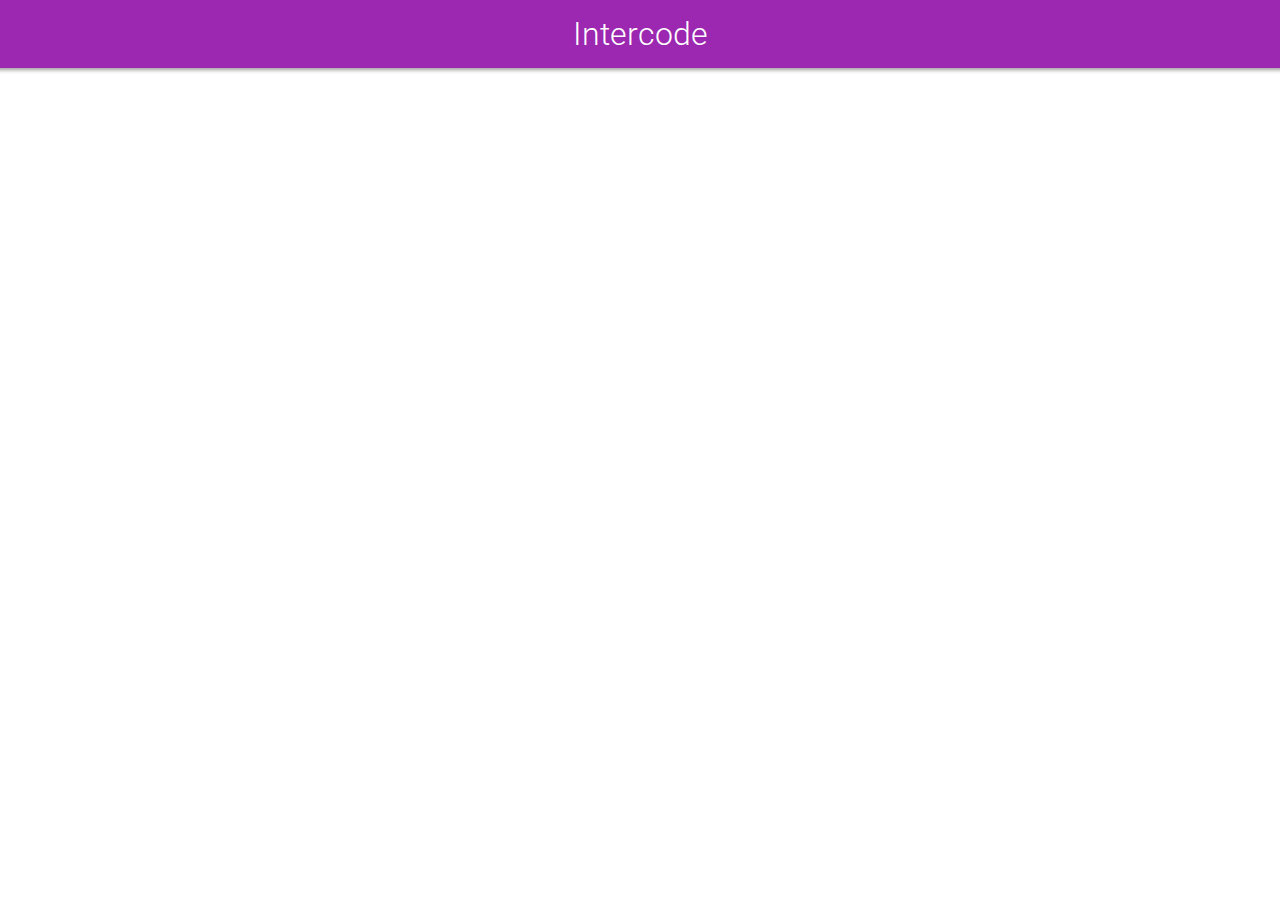
==== index.html @ 8ddb8d0a "Added header and header style" ====
<!DOCTYPE html>
<html>
<head>
	<title>Intercode</title>
	<link rel="stylesheet" type="text/css" href="css/style.css">
	<script type="text/javascript" src="js/main.js"></script>
	<script src="https://ajax.googleapis.com/ajax/libs/jquery/2.2.0/jquery.min.js"></script>
	<link href='https://fonts.googleapis.com/css?family=Roboto:400,300' rel='stylesheet' type='text/css'>
</head>
<body>
<header>
	<h1>Intercode</h1>
</header>
</body>
</html>
---- css/style.css ----
*,html{
	padding: 0px;
	margin: 0px;
}
header {
	display: block;
	background-color: #9C27B0;
	padding: 15px 0px;
	box-shadow: 0px -2px 4px 4px rgba(0,0,0,0.4);
}
header h1 {
	color: white;
	text-align: center;
	font-family: Roboto, sans-serif;
	font-weight: 300;
}
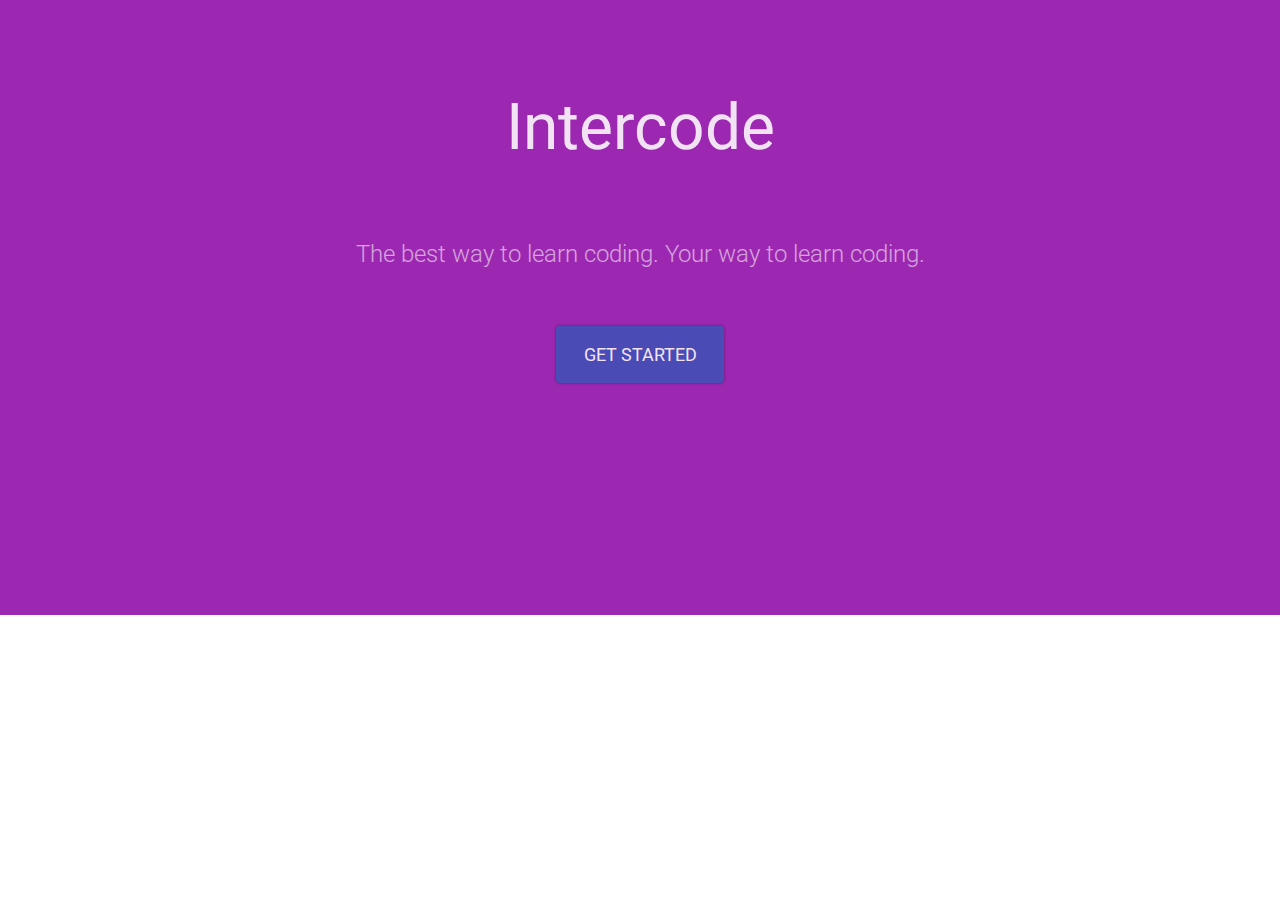
==== commit b9784d7e: "Logging in works" ====
--- a/index.html
+++ b/index.html
@@ -3,13 +3,43 @@
 <head>
 	<title>Intercode</title>
 	<link rel="stylesheet" type="text/css" href="css/style.css">
+
+	<script src="https://ajax.googleapis.com/ajax/libs/jquery/2.2.0/jquery.min.js"></script>
+	<script src="https://cdn.firebase.com/js/client/2.4.1/firebase.js"></script>
+	<script type="text/javascript" src="js/jquery.lightbox_me.js"></script>
 	<script type="text/javascript" src="js/main.js"></script>
-	<script src="https://ajax.googleapis.com/ajax/libs/jquery/2.2.0/jquery.min.js"></script>
+	
 	<link href='https://fonts.googleapis.com/css?family=Roboto:400,300' rel='stylesheet' type='text/css'>
 </head>
 <body>
-<header>
+<header id = "mainheader">
 	<h1>Intercode</h1>
+	<h2>The best way to learn coding. Your way to learn coding.</h2>
+	<br><br><br><br>
+	<a id="getstarted" class="button big">GET STARTED</a>
 </header>
+<section id = "signuparea">
+<h1>Let's do this.</h1>
+<input placeholder="Email" type="email" id="signemail"></input>
+<input placeholder="Password" type="password" id="signpassword"></input>
+<br><br><br>
+<a class="button big" id="signup">SIGN UP</a>
+<br><br><br>
+<span>Already have an account? <a href="#" id="loginlink">Login.</a>
+<br>
+<br>
+</section>
+
+<section id = "loginarea">
+<h1>Welcome back.</h1>
+<input placeholder="Email" type="email" id="logemail"></input>
+<input placeholder="Password" type="password" id="logpassword"></input>
+<br><br><br>
+<a class="button big" id="login">LOGIN</a>
+<br><br><br>
+<span>No account? <a href="#" id="resignup">Sign up.</a>
+<br>
+<br>
+</section>
 </body>
 </html>--- a/css/style.css
+++ b/css/style.css
@@ -1,7 +1,52 @@
+/**
+Global/Material styles
+**/
+.button {
+	text-decoration: none;
+	opacity: 0.87;
+	color: white;
+	background-color: #3F51B5;
+	border-radius: 0.2em;
+	padding: 0.5em 1em;
+	box-shadow: 0px 0px 2px 1px rgba(0,0,0,0.2);
+}
+.button.big {
+	font-size: 1.15em;
+	padding: 1em 1.5em;
+}
 *,html{
 	padding: 0px;
 	margin: 0px;
+	font-family: Roboto, sans-serif;
 }
+
+/**
+Main splash page
+**/
+#mainheader {
+	text-align: center;
+	min-height: 65vh;
+	color: white;
+	box-shadow: initial;
+}
+#mainheader h1 {
+	text-align: center;
+	padding: 0px;
+	font-size: 4em;
+	line-height: 25vh;
+}
+#mainheader h2 {
+	opacity: 0.57;
+	font-weight: 300;
+	text-align: center;
+}
+#getstarted {
+	margin-top: 5em;
+}
+
+/**
+Header
+**/
 header {
 	display: block;
 	background-color: #9C27B0;
@@ -10,7 +55,80 @@
 }
 header h1 {
 	color: white;
+	text-align: left;
+	padding-left: 2em;
+	font-weight: 400;
+	opacity: 0.87;
+	font-size: 2.5em;
+}
+
+/**
+Lesson List
+**/
+.lessonitem {
+	display: block;
+	width: 100%;
+	border-bottom: 1px solid rgba(0,0,0,0.2);
+	height: 15vh;
+}
+.lessontitle {
+	font-size: 2em;
+	font-weight: 300;
+	opacity: 0.87;
+}
+.lessonitemleft, .lessonitemright {
+	float: left;
+}
+.lessonitemleft {
+	width: 55vw;
+	text-align: right;
+	padding: 2.5vw;
+}
+.lessonitemright {
+	line-height: 15vh;
+	width: 40vw;
+}
+.tag {
+	display: block;
+	padding: 0.1em 0.3em;
+	border-radius: 0.15em;
+	float: right;
+	margin: 0px 2px;
+}
+.theme {
+	color: rgba(0,0,0,0.54);
+	background-color: rgba(0,0,0,0.12);
+	opacity: 0.87;
+}
+.easy {
+	color: rgba(76,175,80,.54);
+	background-color: rgba(76,175,80,.12);
+}
+
+/**
+Login area
+**/
+#loginarea, #signuparea{
+	display: none;
+	background: white;
+	width: 50vw;
+	border-radius: .2em;
 	text-align: center;
-	font-family: Roboto, sans-serif;
+}
+#loginarea h1 , #signuparea h1{
+	text-align: center;
 	font-weight: 300;
-}+	font-size: 2em;
+	margin: 20px 0px;
+}
+#loginarea input , #signuparea input{
+	text-align: center;
+	width: 44vw;
+	margin: 5px 1.5vw;
+	padding: 1.5vw;
+	font-size: 1.5em;
+	border-radius: 2em;
+	opacity: 0.87;
+	border: 1px solid rgba(0,0,0,0.1);
+	outline: 0px;
+}
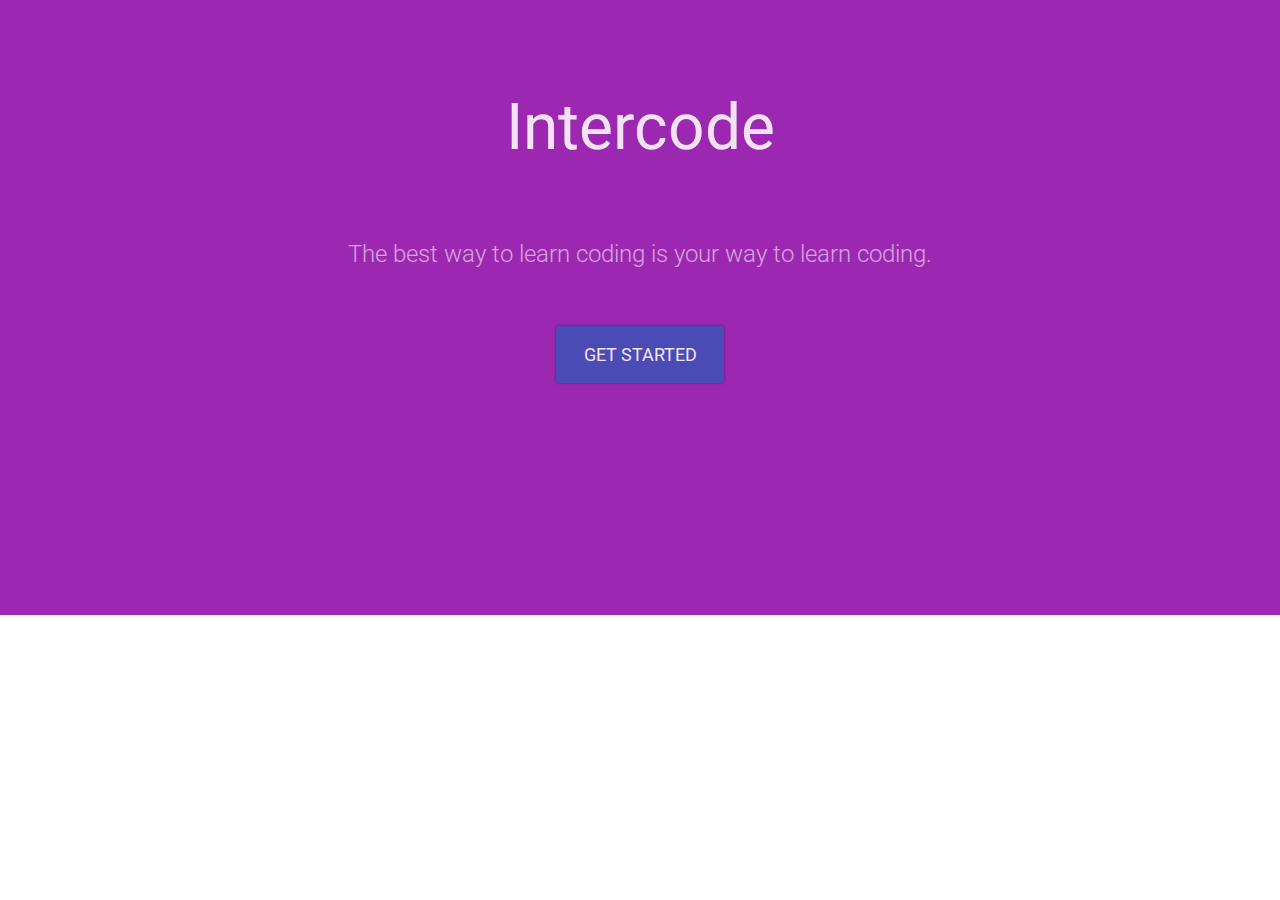
==== commit ae417af1: "Programmatically Generate Lesson List" ====
--- a/index.html
+++ b/index.html
@@ -14,7 +14,7 @@
 <body>
 <header id = "mainheader">
 	<h1>Intercode</h1>
-	<h2>The best way to learn coding. Your way to learn coding.</h2>
+	<h2>The best way to learn coding is your way to learn coding.</h2>
 	<br><br><br><br>
 	<a id="getstarted" class="button big">GET STARTED</a>
 </header>
--- a/css/style.css
+++ b/css/style.css
@@ -68,10 +68,11 @@
 .lessonitem {
 	display: block;
 	width: 100%;
-	border-bottom: 1px solid rgba(0,0,0,0.2);
+	border-bottom: 1px solid rgba(0,0,0,0.05);
 	height: 15vh;
 }
 .lessontitle {
+	margin-top: 20px;
 	font-size: 2em;
 	font-weight: 300;
 	opacity: 0.87;
@@ -80,13 +81,15 @@
 	float: left;
 }
 .lessonitemleft {
-	width: 55vw;
+	width: 60vw;
 	text-align: right;
-	padding: 2.5vw;
 }
 .lessonitemright {
 	line-height: 15vh;
 	width: 40vw;
+}
+.lessonitemright .button {
+	margin-left: 20px;
 }
 .tag {
 	display: block;
@@ -100,11 +103,18 @@
 	background-color: rgba(0,0,0,0.12);
 	opacity: 0.87;
 }
-.easy {
+.BEGINNER {
 	color: rgba(76,175,80,.54);
 	background-color: rgba(76,175,80,.12);
 }
-
+.INTERMEDIATE {
+	color: rgba(220,231,117,.95);
+	background-color: rgba(220,231,117,.32);
+}
+.HARD {
+	color: rgba(255,0,0,.54);
+	background-color: rgba(255,0,0,.12);
+}
 /**
 Login area
 **/
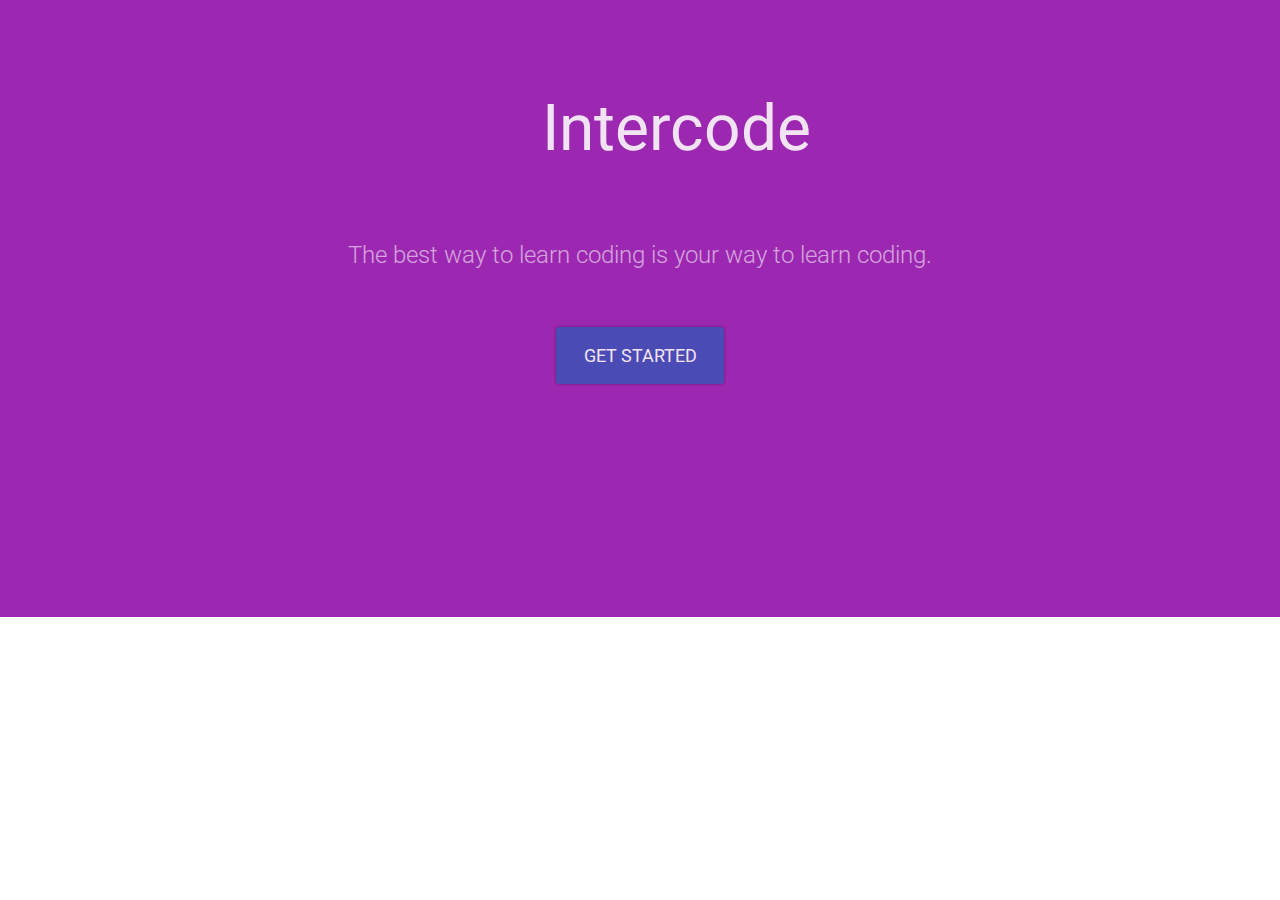
==== commit 83db9fb7: "Theme Choices" ====
--- a/index.html
+++ b/index.html
@@ -37,7 +37,7 @@
 <br><br><br>
 <a class="button big" id="login">LOGIN</a>
 <br><br><br>
-<span>No account? <a href="#" id="resignup">Sign up.</a>
+<span>No account? <a href="#" id="resignup">Sign up.</a></span>
 <br>
 <br>
 </section>
--- a/css/style.css
+++ b/css/style.css
@@ -9,6 +9,9 @@
 	border-radius: 0.2em;
 	padding: 0.5em 1em;
 	box-shadow: 0px 0px 2px 1px rgba(0,0,0,0.2);
+	border: 0px;
+	outline: 0px;
+	font-family: Roboto, sans-serif;
 }
 .button.big {
 	font-size: 1.15em;
@@ -17,6 +20,8 @@
 *,html{
 	padding: 0px;
 	margin: 0px;
+}
+#main {
 	font-family: Roboto, sans-serif;
 }
 
@@ -48,15 +53,18 @@
 Header
 **/
 header {
+	z-index: 2;
+	position: relative;
 	display: block;
 	background-color: #9C27B0;
-	padding: 15px 0px;
+	padding: 1em 0px;
 	box-shadow: 0px -2px 4px 4px rgba(0,0,0,0.4);
+	font-family: Roboto, sans-serif;
 }
 header h1 {
+	margin-left: 72px;
 	color: white;
 	text-align: left;
-	padding-left: 2em;
 	font-weight: 400;
 	opacity: 0.87;
 	font-size: 2.5em;
@@ -98,20 +106,20 @@
 	float: right;
 	margin: 0px 2px;
 }
-.theme {
+.tag.theme {
 	color: rgba(0,0,0,0.54);
 	background-color: rgba(0,0,0,0.12);
 	opacity: 0.87;
 }
-.BEGINNER {
+.tag.BEGINNER {
 	color: rgba(76,175,80,.54);
 	background-color: rgba(76,175,80,.12);
 }
-.INTERMEDIATE {
+.tag.INTERMEDIATE {
 	color: rgba(220,231,117,.95);
 	background-color: rgba(220,231,117,.32);
 }
-.HARD {
+.tag.HARD {
 	color: rgba(255,0,0,.54);
 	background-color: rgba(255,0,0,.12);
 }
@@ -142,3 +150,184 @@
 	border: 1px solid rgba(0,0,0,0.1);
 	outline: 0px;
 }
+
+/**
+Code editing
+**/
+form {
+	font-family: monospace;
+}
+#editor-wrapper, #console-wrapper, #button-wrapper {
+	width: 60%;
+	margin: 10px auto;
+}
+
+.CodeMirror {
+	box-shadow: 0px 0px 2px 1px rgba(0,0,0,0.2);
+	border-radius: 0.2em;
+}
+#button-wrapper .button {
+	box-shadow: initial;
+}
+#editor-wrapper .CodeMirror {
+	height: 40%;
+}
+#console-wrapper .CodeMirror{
+	margin-top: 20px;
+	height: 10%;
+}
+#button-wrapper {
+	margin-top:-3em;
+	padding-right: 10px;
+	text-align: right;
+}
+.run { 
+	margin: 10px auto;
+}
+#lesson-text {
+	width: 60%;
+	margin: 10px auto;
+	font-family: Roboto, sans-serif;
+	font-weight: 300;
+	font-size: 1.2em;
+	line-height: 1.5em;
+	padding: 1.5em 0;
+}
+
+/**
+Menu
+**/
+#hamburger {
+	float: left;
+	color: white;
+	font-size: 2em;
+	z-index: ;
+	margin: 0px 20px;
+	font-weight: 300;
+	display: block;
+	cursor: 
+}
+#menu {
+	position: fixed;
+	display: none;
+	top: 4em;
+	left: 0px;
+	height: 100vh;
+	width:18%;
+	z-index: 1;
+	background: white;
+	border-right: 1px solid rgba(0,0,0,0.05);
+	overflow: hidden;
+	padding-top: 2em;
+}
+#menu ul li{
+	width: 100%;
+	text-align: center;
+	font-family: Roboto, sans-serif;
+	display: block;
+	text-align: left;
+	
+}
+#menu ul li a {
+	display: block;
+	padding: 1em 0;
+	font-size: 1.5em;
+	text-decoration: none;
+	font-weight: 300;
+	width: 100%;
+	color: black;
+	padding-left: 20px;	
+}
+.active, #menu ul li a:hover {
+	background-color: rgba(0,0,0,0.05);
+}
+
+/**
+Profile
+**/
+#profile-wrapper {
+	width: 100%;
+	margin: 20px auto;
+	text-align: center;
+}
+#profilepic {
+	border-radius: 100%;
+	box-shadow: 0px 0px 10px -4px black;
+	margin: 0px auto;
+}
+.welcome {
+	font-family: Roboto, sans-serif;
+	font-size: 2em;
+	line-height: 3em;
+	font-weight: 300;
+}
+.points {
+	font-family: Roboto, sans-serif;
+	font-size: 1.5em;
+	line-height: 2em;
+	font-weight: 300;
+}
+
+/**
+Loading
+**/
+.spinner {
+  width: 40px;
+  height: 40px;
+  margin: 100px auto;
+  background-color: #333;
+
+  border-radius: 100%;  
+  -webkit-animation: sk-scaleout 1.0s infinite ease-in-out;
+  animation: sk-scaleout 1.0s infinite ease-in-out;
+}
+
+@-webkit-keyframes sk-scaleout {
+  0% { -webkit-transform: scale(0) }
+  100% {
+    -webkit-transform: scale(1.0);
+    opacity: 0;
+  }
+}
+
+@keyframes sk-scaleout {
+  0% { 
+    -webkit-transform: scale(0);
+    transform: scale(0);
+  } 100% {
+    -webkit-transform: scale(1.0);
+    transform: scale(1.0);
+    opacity: 0;
+  }
+}
+
+/**
+Choosing Themes
+**/
+#themes {
+	font-family: Roboto, sans-serif;
+	font-weight: 300;
+	display: none;
+	width: 60%;
+	background-color: white;
+	border-radius: 0.2em;
+	text-align: center;
+}
+#themes h1 {
+	font-weight: 300;
+	font-size: 3em;
+	margin: 20px 0px;
+}
+#themes .theme {
+	display: inline-block;
+	padding: 5px 15px;
+	font-size: 1.3em;
+	background-color: rgba(0,0,0,0.1);
+	border-radius: 1em;
+	margin: 10px 20px;
+	opacity: 0.87;
+}
+#themes .theme.active {
+	background-color: #3F51B5;
+	color: white;
+}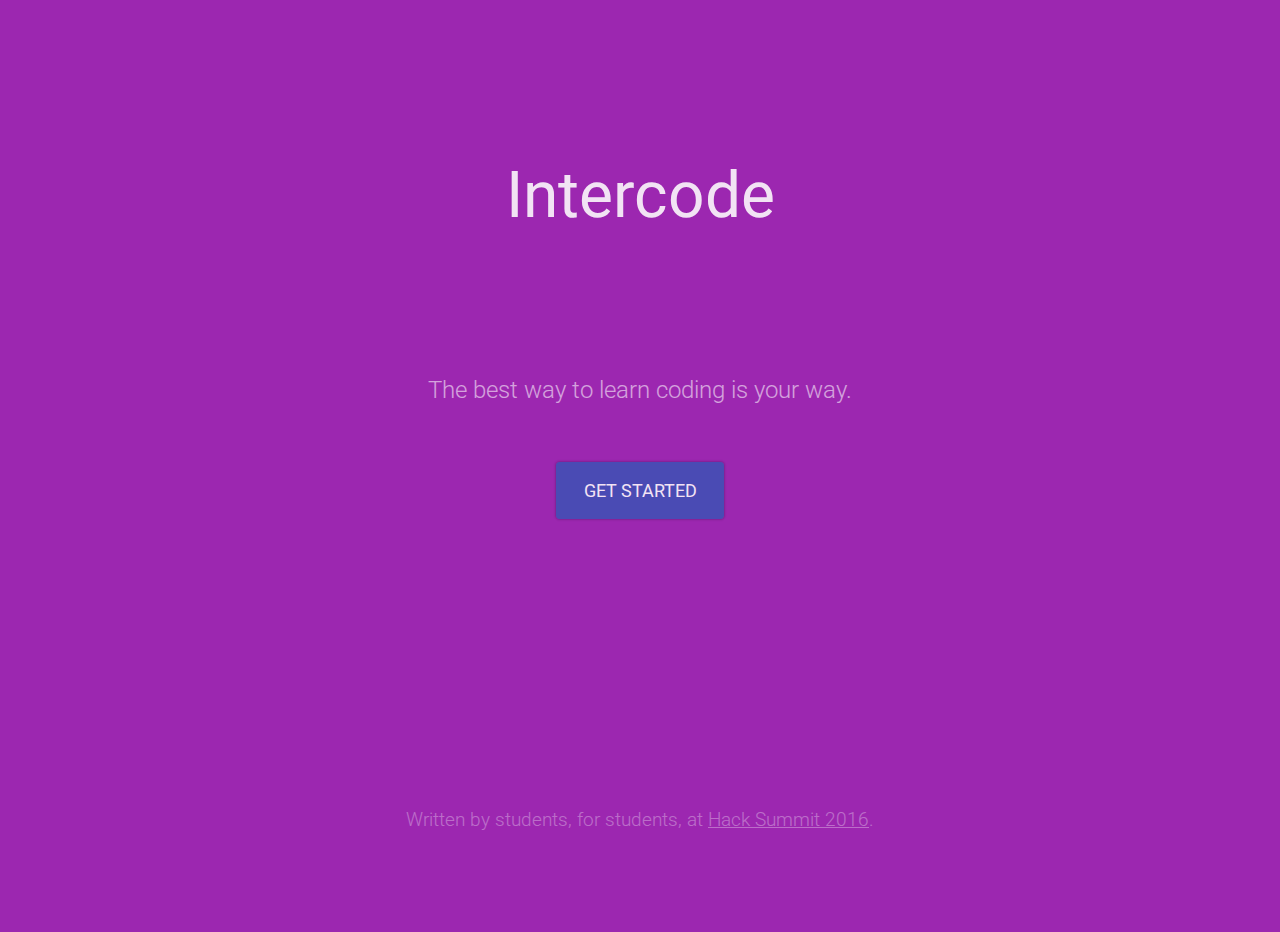
==== commit 832c5030: "Landing page update" ====
--- a/index.html
+++ b/index.html
@@ -14,7 +14,7 @@
 <body>
 <header id = "mainheader">
 	<h1>Intercode</h1>
-	<h2>The best way to learn coding is your way to learn coding.</h2>
+	<h2>The best way to learn coding is your way.</h2>
 	<br><br><br><br>
 	<a id="getstarted" class="button big">GET STARTED</a>
 </header>
@@ -40,6 +40,12 @@
 <span>No account? <a href="#" id="resignup">Sign up.</a></span>
 <br>
 <br>
+
+</section>
+<section class="descriptor-wrapper">
+<span class="descriptor">
+Written by students, for students, at <a href="https://hacksummit.org/">Hack Summit 2016</a>.
+</span>
 </section>
 </body>
 </html>--- a/css/style.css
+++ b/css/style.css
@@ -12,6 +12,12 @@
 	border: 0px;
 	outline: 0px;
 	font-family: Roboto, sans-serif;
+	-webkit-user-select: none; /* Chrome/Safari */        
+	-moz-user-select: none; /* Firefox */
+	-ms-user-select: none; /* IE10+ */
+	-o-user-select: none;
+	user-select: none;
+	cursor: pointer;
 }
 .button.big {
 	font-size: 1.15em;
@@ -25,20 +31,22 @@
 	font-family: Roboto, sans-serif;
 }
 
+
 /**
 Main splash page
 **/
 #mainheader {
 	text-align: center;
-	min-height: 65vh;
+	min-height: 75vh;
 	color: white;
 	box-shadow: initial;
 }
 #mainheader h1 {
 	text-align: center;
+	margin-left: 0px;
 	padding: 0px;
 	font-size: 4em;
-	line-height: 25vh;
+	line-height: 40vh;
 }
 #mainheader h2 {
 	opacity: 0.57;
@@ -47,6 +55,24 @@
 }
 #getstarted {
 	margin-top: 5em;
+}
+.descriptor-wrapper {
+	background-color:#9C27B0;
+	height: 25vh;
+	text-align: center;
+}
+.descriptor {
+	opacity: 0.32;
+	font-family: Roboto, sans-serif;
+	font-size: 1.2em;
+	font-weight: 300;
+	text-align: center;
+	width: 100vw;
+	line-height: 25vh;
+	color: white;
+}
+.descriptor a:visited, .descriptor a {
+	color: white;
 }
 
 /**
@@ -132,6 +158,8 @@
 	width: 50vw;
 	border-radius: .2em;
 	text-align: center;
+	font-family: Roboto, sans-serif;
+	font-weight: 300;
 }
 #loginarea h1 , #signuparea h1{
 	text-align: center;
@@ -193,6 +221,12 @@
 	line-height: 1.5em;
 	padding: 1.5em 0;
 }
+.wrong {
+	box-shadow: 0px 0px 4px 4px rgba(255,0,0,0.5);
+}
+.right {
+	box-shadow: 0px 0px 4px 4px rgba(0,255,0,0.5);
+}
 
 /**
 Menu
@@ -203,9 +237,10 @@
 	font-size: 2em;
 	z-index: ;
 	margin: 0px 20px;
-	font-weight: 300;
-	display: block;
-	cursor: 
+	opacity: 0.87;
+	font-weight: 300;
+	display: block;
+	cursor: pointer; 
 }
 #menu {
 	position: fixed;
@@ -217,6 +252,7 @@
 	z-index: 1;
 	background: white;
 	border-right: 1px solid rgba(0,0,0,0.05);
+	box-shadow: -2px 0px 3px 4px rgba(0,0,0,0.2);
 	overflow: hidden;
 	padding-top: 2em;
 }
@@ -261,7 +297,7 @@
 	line-height: 3em;
 	font-weight: 300;
 }
-.points {
+.points, .ranking {
 	font-family: Roboto, sans-serif;
 	font-size: 1.5em;
 	line-height: 2em;
@@ -326,8 +362,60 @@
 	border-radius: 1em;
 	margin: 10px 20px;
 	opacity: 0.87;
+	cursor: pointer;
 }
 #themes .theme.active {
 	background-color: #3F51B5;
 	color: white;
+}
+
+/**
+Autosave
+**/
+.notification {
+	position: fixed;
+	right: 10px;
+	color: rgba(76,175,80,.54);
+	background-color: rgba(76,175,80,.12);
+	border: 1px solid rgba(76,175,80,.32);
+	border-radius: 0.2em;
+	font-family: Roboto, sans-serif;
+	font-weight: 300;
+	padding: 0.3em 0.5em;
+	font-size: 1.5em;
+	display: none;
+}
+#autosave {
+	bottom: 10px;
+}
+#points {
+	bottom: 2.5em;
+}
+
+/**
+Next button
+**/
+#next {
+	margin: 0px auto;
+	padding:  0.5em 2em;
+}
+#next-wrapper {
+	text-align: center;
+}
+
+/**
+Wrong notification 
+**/
+#tag-wrapper {
+	text-align: center;
+}
+.wrongnoti {
+	font-family: Roboto, sans-serif;
+	font-weight: 300;
+	display: none;
+	color: rgba(255,0,0,.54);
+	background-color: rgba(255,0,0,.12);
+	border: 1px solid rgba(255,0,0,.32);
+	padding: 0.2em;
+	border-radius: 0.1em;
 }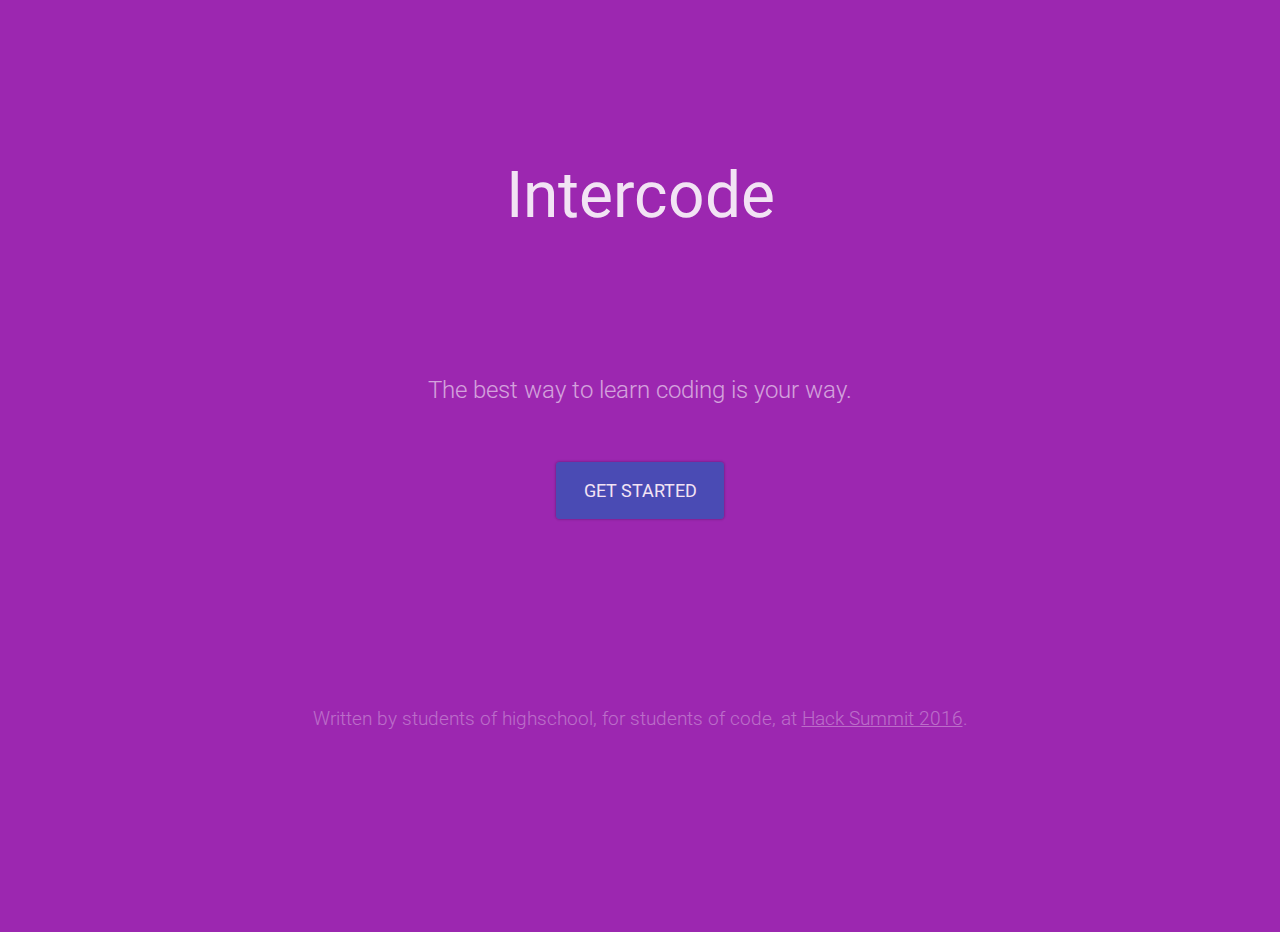
==== commit 426b2489: "Update pages, squashed :bug:" ====
--- a/index.html
+++ b/index.html
@@ -44,7 +44,7 @@
 </section>
 <section class="descriptor-wrapper">
 <span class="descriptor">
-Written by students, for students, at <a href="https://hacksummit.org/">Hack Summit 2016</a>.
+Written by students of highschool, for students of code, at <a href="https://hacksummit.org/">Hack Summit 2016</a>.
 </span>
 </section>
 </body>
--- a/css/style.css
+++ b/css/style.css
@@ -68,7 +68,6 @@
 	font-weight: 300;
 	text-align: center;
 	width: 100vw;
-	line-height: 25vh;
 	color: white;
 }
 .descriptor a:visited, .descriptor a {
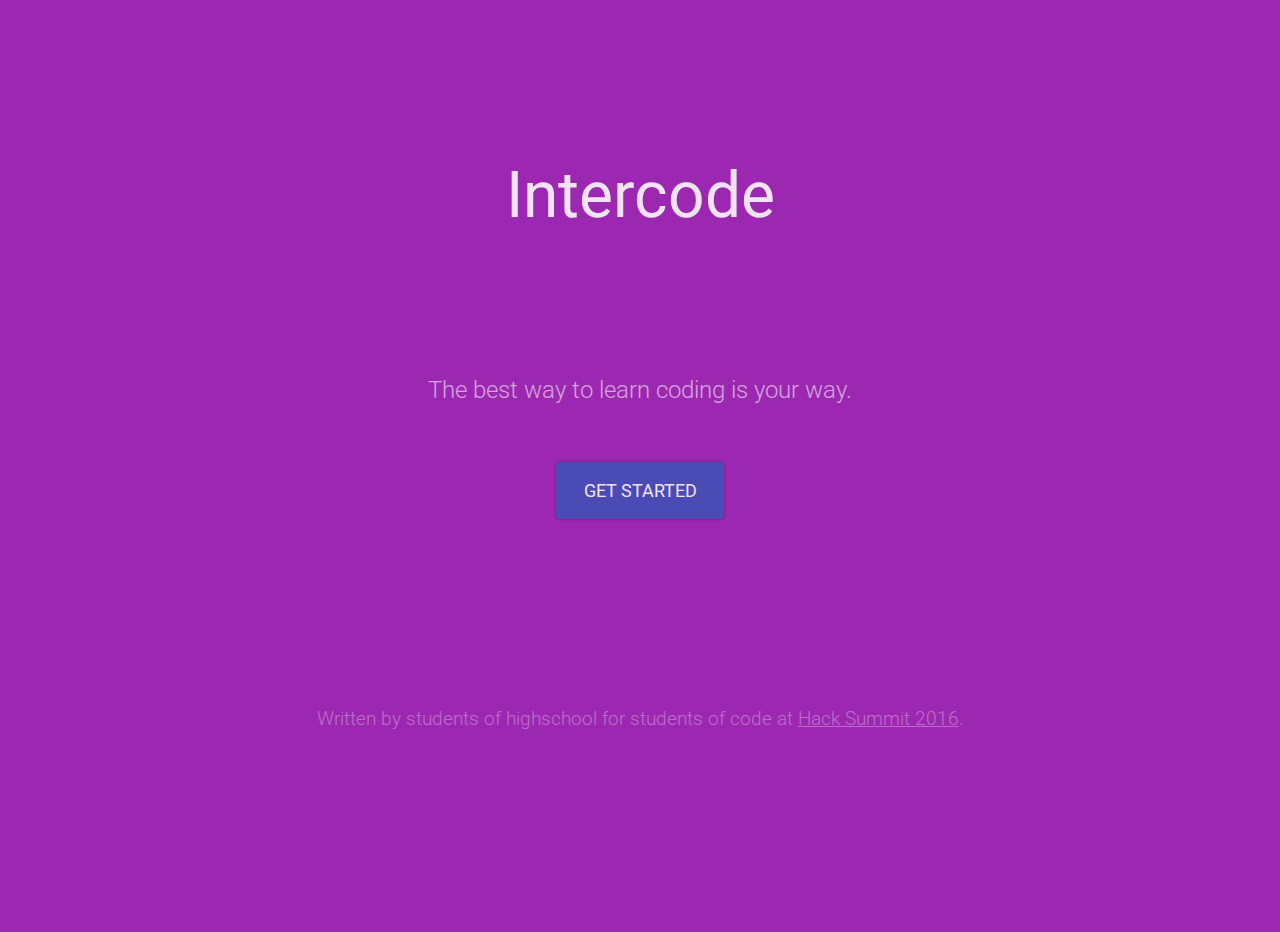
==== commit f3c6e980: "Got rid of unnecessary commas" ====
--- a/index.html
+++ b/index.html
@@ -19,18 +19,22 @@
 	<a id="getstarted" class="button big">GET STARTED</a>
 </header>
 <section id = "signuparea">
+<div class="notloading">
 <h1>Let's do this.</h1>
 <input placeholder="Email" type="email" id="signemail"></input>
 <input placeholder="Password" type="password" id="signpassword"></input>
 <br><br><br>
-<a class="button big" id="signup">SIGN UP</a>
-<br><br><br>
-<span>Already have an account? <a href="#" id="loginlink">Login.</a>
+<a class="button big" id="signup">SIGN UP</a><br><br><br>
+<span>Already have an account? <a href="#" id="loginlink">Login.</a></span>
 <br>
 <br>
+</div>
+<div class="spinner" style="display: none"></div>
+
 </section>
 
 <section id = "loginarea">
+<div class="notloading">
 <h1>Welcome back.</h1>
 <input placeholder="Email" type="email" id="logemail"></input>
 <input placeholder="Password" type="password" id="logpassword"></input>
@@ -40,11 +44,12 @@
 <span>No account? <a href="#" id="resignup">Sign up.</a></span>
 <br>
 <br>
-
+</div>
+<div class="spinner" style="display:none"></div>
 </section>
 <section class="descriptor-wrapper">
 <span class="descriptor">
-Written by students of highschool, for students of code, at <a href="https://hacksummit.org/">Hack Summit 2016</a>.
+Written by students of highschool for students of code at <a href="https://hacksummit.org/">Hack Summit 2016</a>.
 </span>
 </section>
 </body>
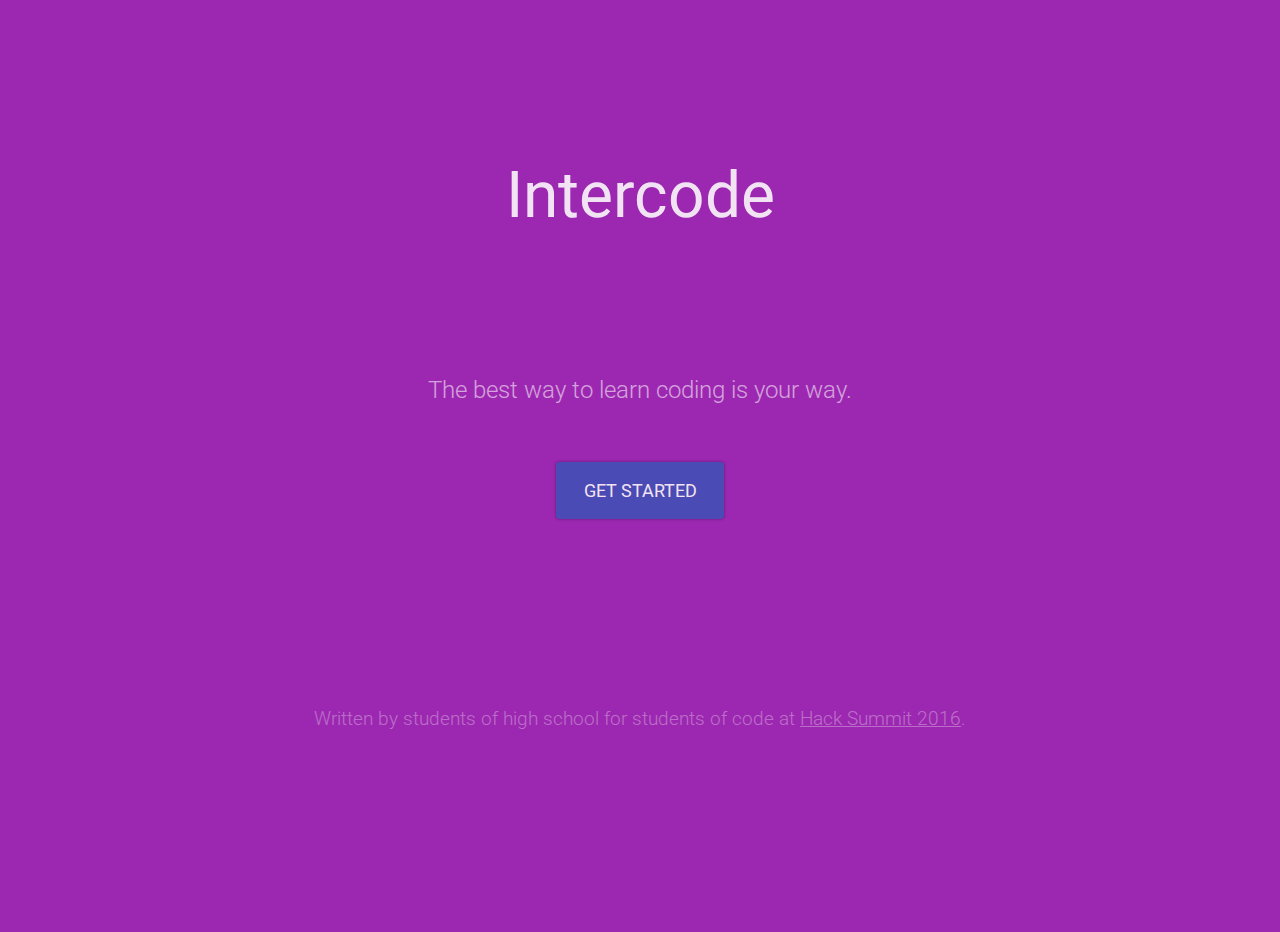
==== commit 80b5797e: "Added necessary space" ====
--- a/index.html
+++ b/index.html
@@ -49,7 +49,7 @@
 </section>
 <section class="descriptor-wrapper">
 <span class="descriptor">
-Written by students of highschool for students of code at <a href="https://hacksummit.org/">Hack Summit 2016</a>.
+Written by students of high school for students of code at <a href="https://hacksummit.org/">Hack Summit 2016</a>.
 </span>
 </section>
 </body>
--- a/css/style.css
+++ b/css/style.css
@@ -119,7 +119,7 @@
 }
 .lessonitemright {
 	line-height: 15vh;
-	width: 40vw;
+	width: 20vw;
 }
 .lessonitemright .button {
 	margin-left: 20px;
@@ -177,18 +177,51 @@
 	border: 1px solid rgba(0,0,0,0.1);
 	outline: 0px;
 }
+.shake {
+  animation: shake 0.5s cubic-bezier(.36,.07,.19,.97) both;
+}
+
+@keyframes shake {
+  10%, 90% {
+    transform: translate3d(-1px, 0, 0);
+  }
+  
+  20%, 80% {
+    transform: translate3d(2px, 0, 0);
+  }
+
+  30%, 50%, 70% {
+    transform: translate3d(-4px, 0, 0);
+  }
+
+  40%, 60% {
+    transform: translate3d(4px, 0, 0);
+  }
+}
 
 /**
 Code editing
 **/
-form {
+#codeEditor {
 	font-family: monospace;
+	margin: 0px auto;
+	width: 60%;
+	position: relative;
 }
 #editor-wrapper, #console-wrapper, #button-wrapper {
-	width: 60%;
+	width: 100%;
 	margin: 10px auto;
 }
-
+#editor-wrapper {
+	position: relative;
+	z-index: 1;
+}
+#button-wrapper {
+	position: absolute;
+	z-index: 100;
+	bottom: 7px;
+	right: 0px;
+}
 .CodeMirror {
 	box-shadow: 0px 0px 2px 1px rgba(0,0,0,0.2);
 	border-radius: 0.2em;
@@ -197,7 +230,7 @@
 	box-shadow: initial;
 }
 #editor-wrapper .CodeMirror {
-	height: 40%;
+	height: 35%;
 }
 #console-wrapper .CodeMirror{
 	margin-top: 20px;
@@ -311,7 +344,6 @@
   height: 40px;
   margin: 100px auto;
   background-color: #333;
-
   border-radius: 100%;  
   -webkit-animation: sk-scaleout 1.0s infinite ease-in-out;
   animation: sk-scaleout 1.0s infinite ease-in-out;
@@ -383,6 +415,7 @@
 	padding: 0.3em 0.5em;
 	font-size: 1.5em;
 	display: none;
+	opacity: 0.87;
 }
 #autosave {
 	bottom: 10px;
@@ -401,6 +434,18 @@
 #next-wrapper {
 	text-align: center;
 }
+
+/**
+Verifying
+**/
+.verifying {
+	font-family: Roboto, sans-serif;
+	font-weight: 300;
+	font-size: 0.8em;
+	opacity: 0.57;
+	display: none;
+}
+
 
 /**
 Wrong notification 
@@ -417,4 +462,21 @@
 	border: 1px solid rgba(255,0,0,.32);
 	padding: 0.2em;
 	border-radius: 0.1em;
-}+}
+.circle {
+	margin: -15vh 8em;
+	display: flex;
+	position: relative;
+	align-items: center;
+	height: 15vh;
+}
+.circle span {
+	position: absolute;
+	top: 0px;
+	left: 0px;
+	text-align: center;
+	font-weight: 300;
+	font-size: 0.6em;
+	color: green;
+	width: 32px;
+}
